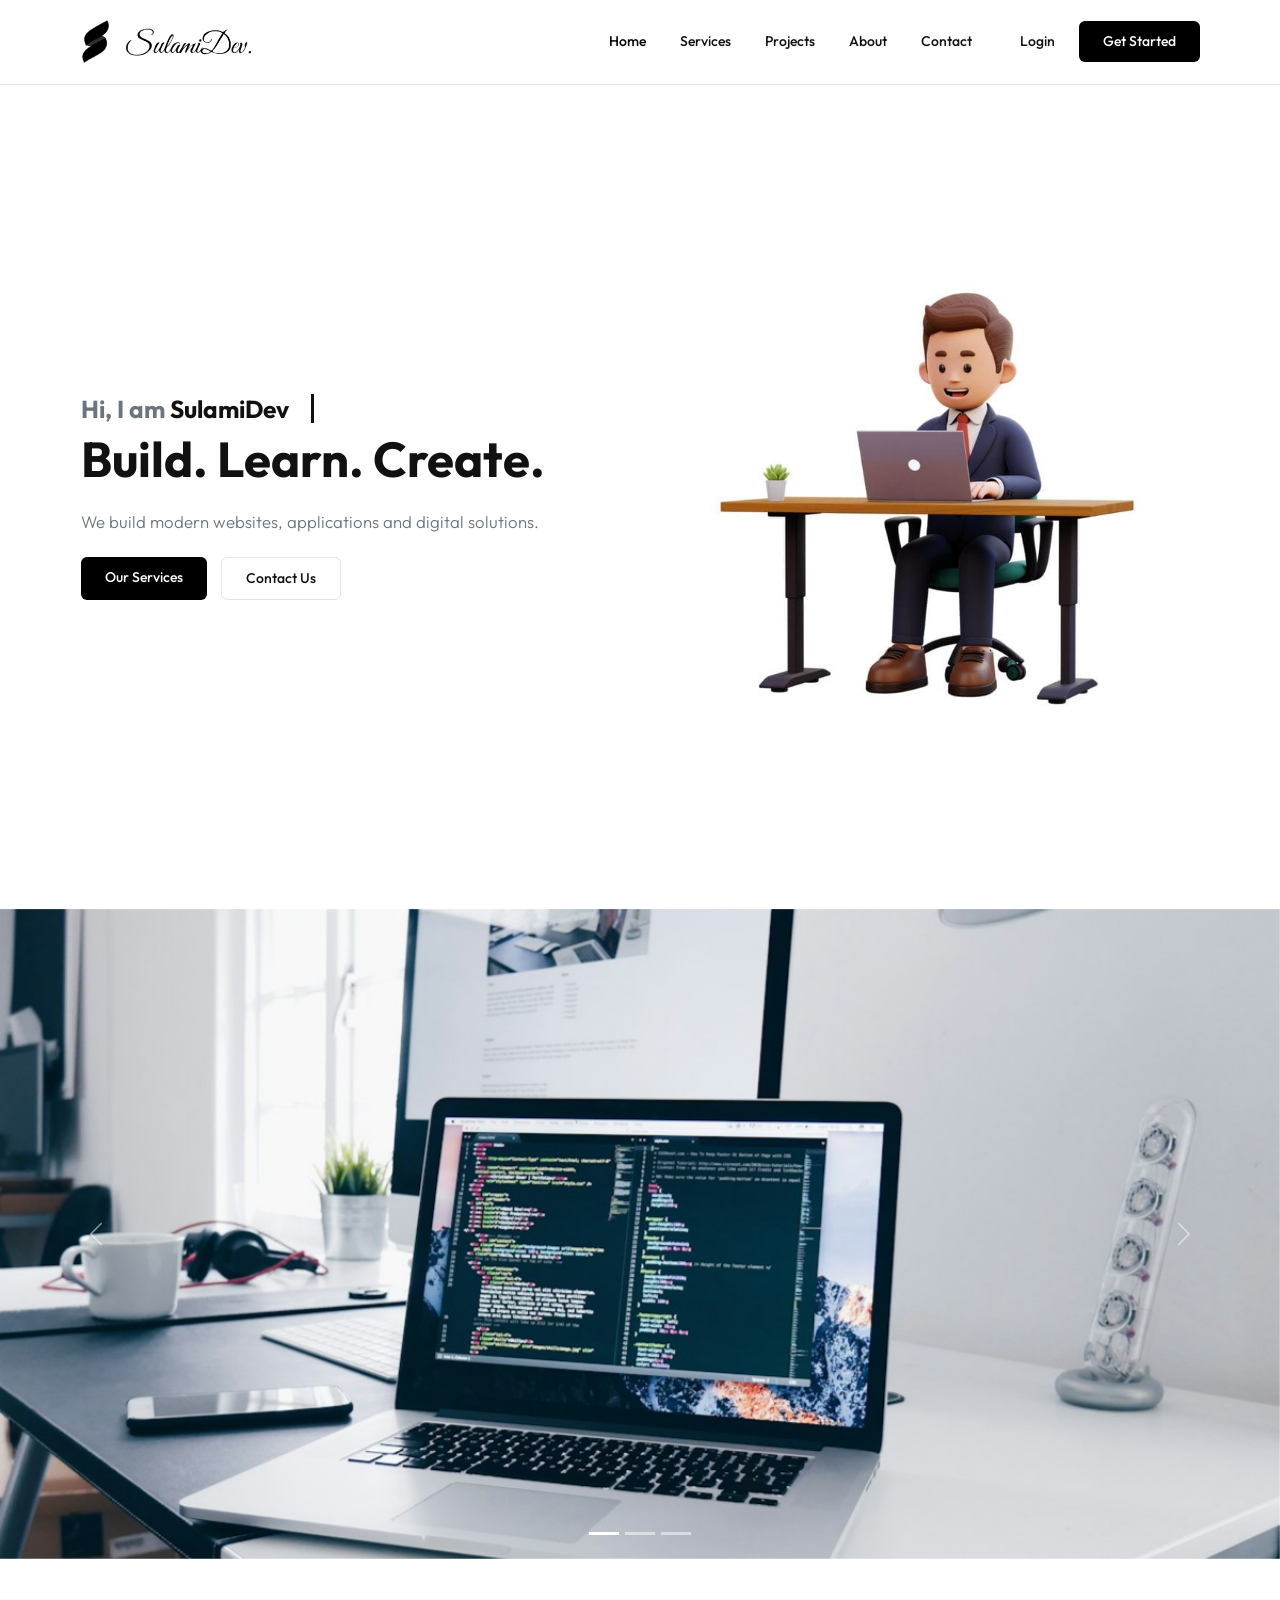
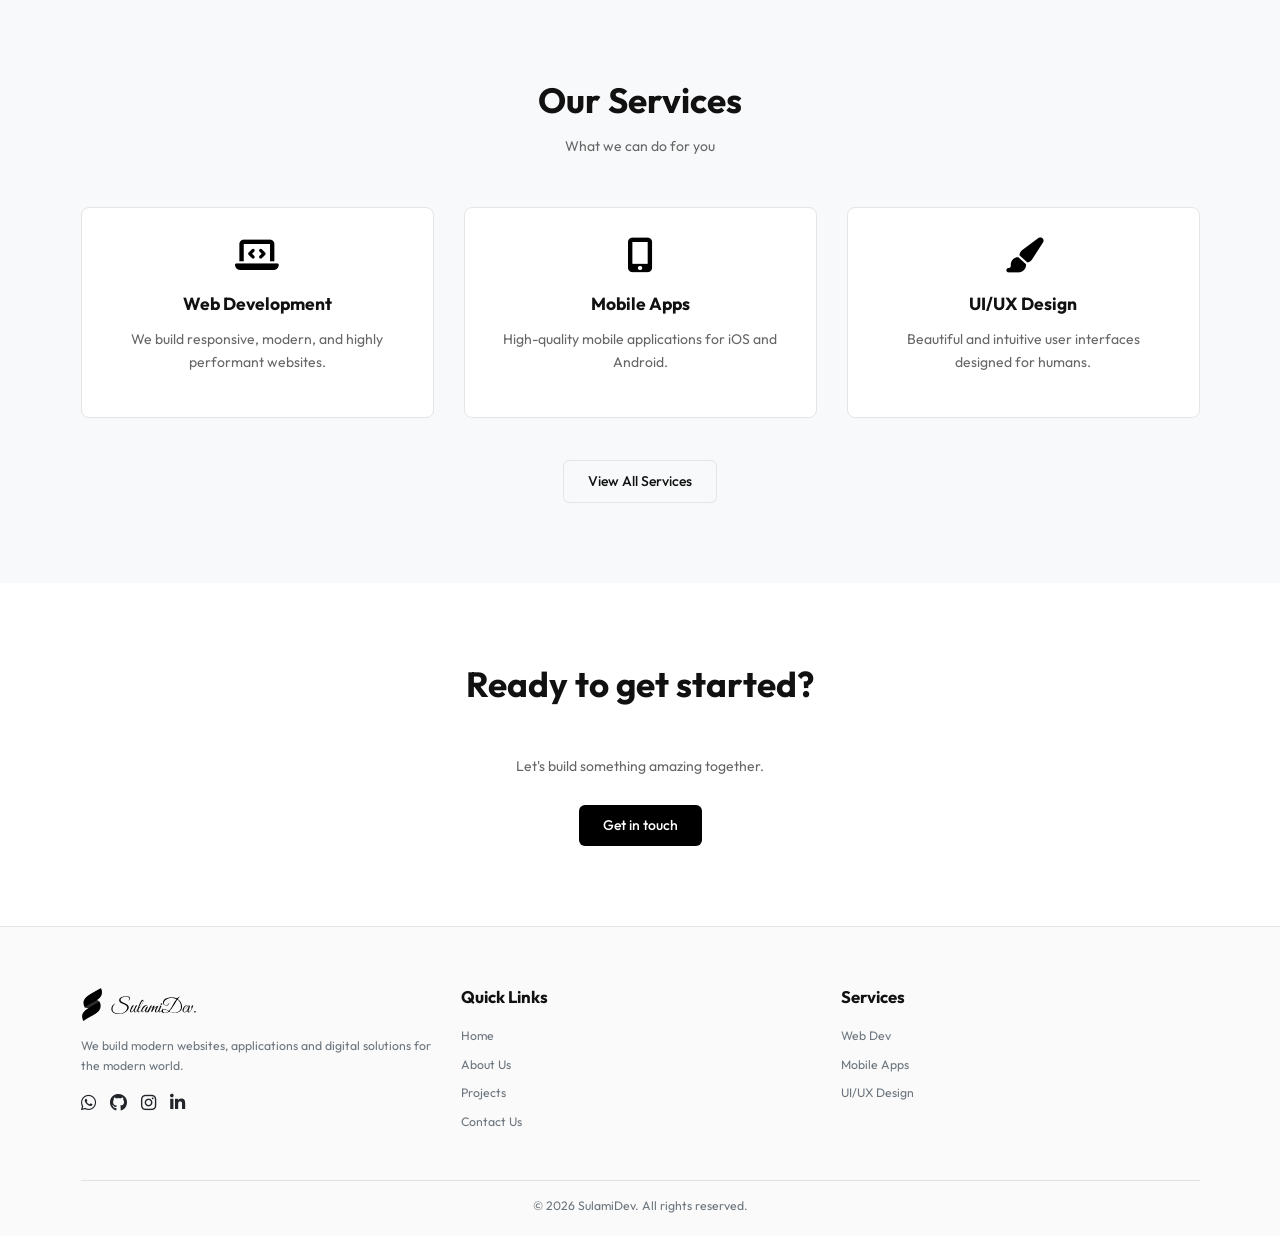
==== index.html @ aaef83a5 "first commit" ====
<!DOCTYPE html>
<html lang="en">
<head>
    <meta charset="UTF-8">
    <meta name="viewport" content="width=device-width, initial-scale=1.0">
    <title>SulamiDev | Build. Learn. Create.</title>
    <link rel="icon" href="images/icon.png" type="image/png">
    <!-- Bootstrap CSS -->
    <link href="https://cdn.jsdelivr.net/npm/bootstrap@5.3.2/dist/css/bootstrap.min.css" rel="stylesheet">
    <!-- Font Awesome -->
    <link rel="stylesheet" href="https://cdnjs.cloudflare.com/ajax/libs/font-awesome/6.4.2/css/all.min.css">
    <!-- Custom CSS -->
    <link rel="stylesheet" href="css/style.css">
    <link rel="stylesheet" href="css/responsive.css">
</head>
<body>

    <!-- Navbar -->
    <nav class="navbar navbar-expand-lg navbar-custom sticky-top">
        <div class="container">
            <a class="navbar-brand d-flex align-items-center" href="index.html">
                <img src="images/icon.png" alt="Icon" height="45" class="me-3">
                <img src="images/sulamidev-name.svg" alt="SulamiDev" height="30">
            </a>
            <button class="navbar-toggler" type="button" data-bs-toggle="collapse" data-bs-target="#navbarNav">
                <span class="navbar-toggler-icon"></span>
            </button>
            <div class="collapse navbar-collapse justify-content-end" id="navbarNav">
                <ul class="navbar-nav align-items-center">
                    <li class="nav-item"><a class="nav-link active" href="index.html">Home</a></li>
                    <li class="nav-item"><a class="nav-link" href="pages/services.html">Services</a></li>
                    <li class="nav-item"><a class="nav-link" href="pages/projects.html">Projects</a></li>
                    <li class="nav-item"><a class="nav-link" href="pages/about.html">About</a></li>
                    <li class="nav-item"><a class="nav-link" href="pages/contact.html">Contact</a></li>
                    <li class="nav-item ms-lg-3"><a class="nav-link" href="pages/login.html">Login</a></li>
                    <li class="nav-item"><a class="btn btn-primary-custom ms-2" href="pages/register.html">Get Started</a></li>
                </ul>
            </div>
        </div>
    </nav>

    <!-- Header / Hero Section -->
    <header class="hero-section">
        <div class="container fade-up">
            <div class="row align-items-center">
                <div class="col-12 col-lg-6 text-start d-flex flex-column justify-content-center hero-text-mobile mb-4 mb-lg-0">
                    <h3 class="mb-2 text-secondary">Hi, I am <span class="typewriter-text">SulamiDev</span></h3>
                    <h1 class="fw-bold hero-title-mobile display-4">Build. Learn. Create.</h1>
                    <p class="text-secondary mb-4 hero-desc-mobile lead">We build modern websites, applications and digital solutions.</p>
                    <div class="d-flex flex-wrap gap-3">
                        <a href="pages/services.html" class="btn btn-primary-custom">Our Services</a>
                        <a href="pages/contact.html" class="btn btn-outline-custom">Contact Us</a>
                    </div>
                </div>
                <div class="col-12 col-lg-6 text-center d-flex align-items-center justify-content-center">
                    <img src="images/1.jpeg" alt="SulamiDev Intro" class="img-fluid" style="width: 100%; max-width: 550px;">
                </div>
            </div>
        </div>
    </header>

    <main>
        <!-- WowSlider (Bootstrap Carousel implementation) -->
        <section class="p-0">
            <div class="container-fluid p-0 fade-up">
                <div id="wowslider" class="carousel slide carousel-fade" data-bs-ride="carousel">
                    <div class="carousel-indicators">
                        <button type="button" data-bs-target="#wowslider" data-bs-slide-to="0" class="active"></button>
                        <button type="button" data-bs-target="#wowslider" data-bs-slide-to="1"></button>
                        <button type="button" data-bs-target="#wowslider" data-bs-slide-to="2"></button>
                    </div>
                    <div class="carousel-inner">
                        <!-- Slide 1 -->
                        <div class="carousel-item active" data-bs-interval="3000">
                            <a href="pages/services.html">
                                <img src="images/webdev.jpg" class="d-block w-100" alt="Web Development" style="object-fit: cover; height: 650px;">
                            </a>
                        </div>
                        
                        <!-- Slide 2 -->
                        <div class="carousel-item" data-bs-interval="3000">
                            <a href="pages/services.html">
                                <img src="images/mobile.jpg" class="d-block w-100" alt="Mobile Development" style="object-fit: cover; height: 650px;">
                            </a>
                        </div>
                        
                        <!-- Slide 3 -->
                        <div class="carousel-item" data-bs-interval="3000">
                            <a href="pages/services.html">
                                <img src="images/website-new.jpg" class="d-block w-100" alt="New Website Development" style="object-fit: cover; height: 650px;">
                            </a>
                        </div>
                    </div>
                    <button class="carousel-control-prev" type="button" data-bs-target="#wowslider" data-bs-slide="prev">
                        <span class="carousel-control-prev-icon"></span>
                    </button>
                    <button class="carousel-control-next" type="button" data-bs-target="#wowslider" data-bs-slide="next">
                        <span class="carousel-control-next-icon"></span>
                    </button>
                </div>
            </div>
        </section>

        <!-- Services Preview Section -->
        <section class="bg-light">
            <div class="container fade-up">
                <div class="section-title">
                    <h2>Our Services</h2>
                    <p>What we can do for you</p>
                </div>
                <div class="services-grid">
                    <div class="custom-card text-center">
                        <i class="fas fa-laptop-code"></i>
                        <h3>Web Development</h3>
                        <p>We build responsive, modern, and highly performant websites.</p>
                    </div>
                    <div class="custom-card text-center">
                        <i class="fas fa-mobile-alt"></i>
                        <h3>Mobile Apps</h3>
                        <p>High-quality mobile applications for iOS and Android.</p>
                    </div>
                    <div class="custom-card text-center">
                        <i class="fas fa-paint-brush"></i>
                        <h3>UI/UX Design</h3>
                        <p>Beautiful and intuitive user interfaces designed for humans.</p>
                    </div>
                </div>
                <div class="text-center mt-5">
                    <a href="pages/services.html" class="btn btn-outline-custom">View All Services</a>
                </div>
            </div>
        </section>

        <!-- CTA Section -->
        <section>
            <div class="container fade-up">
                <div class="section-title">
                    <h2>Ready to get started?</h2>
                </div>
                <div class="text-center">
                    <p>Let's build something amazing together.</p>
                    <a href="pages/contact.html" class="btn btn-primary-custom mt-3">Get in touch</a>
                </div>
            </div>
        </section>
    </main>

    <!-- Footer -->
    <footer>
        <div class="container">
            <div class="row fade-up">
                <div class="col-12 col-md-4 mb-4">
                    <div class="mb-3 d-flex align-items-center">
                        <img src="images/icon.png" alt="Icon" height="35" class="me-2">
                        <img src="images/sulamidev-name.svg" alt="SulamiDev" height="20">
                    </div>
                    <p class="text-secondary small">We build modern websites, applications and digital solutions for the modern world.</p>
                    <div class="d-flex align-items-center gap-3 mt-3">
                        <a href="https://wa.me/967783073833" target="_blank" class="text-dark fs-5" style="transition: all 0.3s ease;" onmouseover="this.style.transform='translateY(-3px)'" onmouseout="this.style.transform='none'"><i class="fab fa-whatsapp"></i></a>
                        <a href="https://github.com/sulamidev" target="_blank" class="text-dark fs-5" style="transition: all 0.3s ease;" onmouseover="this.style.transform='translateY(-3px)'" onmouseout="this.style.transform='none'"><i class="fab fa-github"></i></a>
                        <a href="https://instagram.com/sulamidev" target="_blank" class="text-dark fs-5" style="transition: all 0.3s ease;" onmouseover="this.style.transform='translateY(-3px)'" onmouseout="this.style.transform='none'"><i class="fab fa-instagram"></i></a>
                        <a href="https://linkedin.com/in/sulamidev" target="_blank" class="text-dark fs-5" style="transition: all 0.3s ease;" onmouseover="this.style.transform='translateY(-3px)'" onmouseout="this.style.transform='none'"><i class="fab fa-linkedin-in"></i></a>
                    </div>
                </div>
                <div class="col-6 col-md-4 mb-4">
                    <h6 class="footer-title fw-bold">Quick Links</h6>
                    <ul class="footer-links small list-unstyled">
                        <li><a href="index.html" class="text-decoration-none text-secondary">Home</a></li>
                        <li><a href="pages/about.html" class="text-decoration-none text-secondary">About Us</a></li>
                        <li><a href="pages/projects.html" class="text-decoration-none text-secondary">Projects</a></li>
                        <li><a href="pages/contact.html" class="text-decoration-none text-secondary">Contact Us</a></li>
                    </ul>
                </div>
                <div class="col-6 col-md-4 mb-4">
                    <h6 class="footer-title fw-bold">Services</h6>
                    <ul class="footer-links small list-unstyled">
                        <li><a href="pages/services.html" class="text-decoration-none text-secondary">Web Dev</a></li>
                        <li><a href="pages/services.html" class="text-decoration-none text-secondary">Mobile Apps</a></li>
                        <li><a href="pages/services.html" class="text-decoration-none text-secondary">UI/UX Design</a></li>
                    </ul>
                </div>
            </div>
            <div class="border-top pt-3 mt-3 text-center text-secondary">
                <small>&copy; 2026 SulamiDev. All rights reserved.</small>
            </div>
        </div>
    </footer>

    <div class="toast-container"></div>

    <!-- jQuery -->
    <script src="https://code.jquery.com/jquery-3.7.1.min.js"></script>
    <!-- Bootstrap JS -->
    <script src="https://cdn.jsdelivr.net/npm/bootstrap@5.3.2/dist/js/bootstrap.bundle.min.js"></script>
    <!-- Custom JS -->
    <script src="js/main.js"></script>
</body>
</html>
---- css/style.css ----
/* style.css */
@import url('https://fonts.googleapis.com/css2?family=Outfit:wght@300;400;500;600;700;800&family=Dancing+Script:wght@600;700&display=swap');

:root {
    --primary-color: #000000; /* Black */
    --text-main: #111111;
    --text-secondary: #666666;
    --bg-color: #ffffff;
    --border-color: #E5E5E5;
    --hover-color: #333333; /* Dark Gray */
}

/* Scale down the entire website (Bootstrap uses rem units based on this) */
html {
    font-size: 14px;
}

body {
    font-family: 'Outfit', 'Segoe UI', Roboto, Helvetica, Arial, sans-serif;
    color: var(--text-main);
    background-color: var(--bg-color);
    margin: 0;
    padding: 0;
    overflow-x: hidden;
}

/* Typography */
h1, h2, h3, h4, h5, h6 {
    font-weight: 700;
    margin-bottom: 1rem;
    color: var(--text-main);
}

p {
    color: var(--text-secondary);
    line-height: 1.6;
}

/* Navbar */
.navbar-custom {
    background-color: var(--bg-color);
    border-bottom: 1px solid var(--border-color);
    padding: 15px 0;
}
.navbar-custom .navbar-brand {
    font-weight: 800;
    font-size: 1.5rem;
    color: var(--primary-color);
}
.navbar-custom .nav-link {
    color: var(--text-main);
    font-weight: 500;
    margin: 0 10px;
    transition: color 0.3s ease;
}
.navbar-custom .nav-link:hover, .navbar-custom .nav-link.active {
    color: var(--primary-color);
}

/* Buttons */
.btn-primary-custom {
    background-color: var(--primary-color);
    color: #fff;
    border: none;
    padding: 10px 24px;
    border-radius: 6px;
    font-weight: 500;
    transition: background-color 0.3s ease, transform 0.2s ease;
    text-decoration: none;
    display: inline-block;
}
.btn-primary-custom:hover {
    background-color: var(--hover-color);
    color: #fff;
    transform: translateY(-2px);
}

.btn-outline-custom {
    background-color: transparent;
    color: var(--text-main);
    border: 1px solid var(--border-color);
    padding: 10px 24px;
    border-radius: 6px;
    font-weight: 500;
    transition: all 0.3s ease;
    text-decoration: none;
    display: inline-block;
}
.btn-outline-custom:hover {
    border-color: var(--primary-color);
    color: var(--primary-color);
}

/* Sections */
section {
    padding: 80px 0;
}
.section-title {
    text-align: center;
    margin-bottom: 50px;
}
.section-title h2 {
    font-size: 2.5rem;
}

/* Cards */
.custom-card {
    background: var(--bg-color);
    border: 1px solid var(--border-color);
    border-radius: 8px;
    padding: 30px;
    transition: box-shadow 0.3s ease, transform 0.3s ease;
    height: 100%;
}
.custom-card:hover {
    box-shadow: 0 10px 30px rgba(0,0,0,0.05);
    transform: translateY(-5px);
}
.custom-card i {
    font-size: 2.5rem;
    color: var(--primary-color);
    margin-bottom: 20px;
}
.custom-card h3 {
    font-size: 1.25rem;
}

/* Grid for Services and Projects */
.services-grid, .projects-grid {
    display: grid;
    grid-template-columns: repeat(3, 1fr);
    gap: 30px;
}

/* Footer */
footer {
    background-color: #fafafa;
    border-top: 1px solid var(--border-color);
    padding: 60px 0 20px;
}
.footer-title {
    font-size: 1.2rem;
    font-weight: 600;
    margin-bottom: 20px;
}
.footer-links {
    list-style: none;
    padding: 0;
}
.footer-links li {
    margin-bottom: 10px;
}
.footer-links a {
    color: var(--text-secondary);
    text-decoration: none;
    transition: color 0.3s ease;
}
.footer-links a:hover {
    color: var(--primary-color);
}
.social-icons a {
    display: inline-flex;
    align-items: center;
    justify-content: center;
    width: 50px;
    height: 50px;
    font-size: 1.25rem;
    background: var(--border-color);
    color: var(--text-main);
    border-radius: 50%;
    margin-right: 15px;
    transition: all 0.3s ease;
    text-decoration: none;
}
.social-icons a:hover {
    background: var(--primary-color);
    color: #fff;
}

/* Animations */
.fade-up {
    opacity: 0;
    transform: translateY(30px);
    transition: opacity 0.6s ease-out, transform 0.6s ease-out;
}
.fade-up.visible {
    opacity: 1;
    transform: translateY(0);
}

/* Hero Section */
.hero-section {
    min-height: calc(100vh - 76px);
    display: flex;
    align-items: center;
    padding: 100px 0;
}
.hero-section h1 {
    font-size: 3.5rem;
    font-weight: 800;
    margin-bottom: 20px;
}
.hero-section p {
    font-size: 1.2rem;
    margin-bottom: 40px;
}

/* Typewriter Effect */
.typewriter-text {
    font-family: inherit;
    display: inline-block;
    overflow: hidden;
    white-space: nowrap;
    border-right: 3px solid var(--text-main);
    width: 9ch;
    animation: typing 2.5s steps(9) forwards, blink .75s step-end infinite;
    vertical-align: bottom;
    color: var(--text-main);
    font-weight: bold;
}

@keyframes typing {
    from { width: 0; }
    to { width: 9ch; }
}
@keyframes blink {
    from, to { border-color: transparent; }
    50% { border-color: var(--text-main); }
}

/* Toast */
.toast-container {
    position: fixed;
    bottom: 20px;
    right: 20px;
    z-index: 1055;
}

/* WowSlider Custom Styling (Bootstrap Carousel Override) */
#wowslider {
    overflow: hidden;
    margin-bottom: 40px;
}
.carousel-item img {
    height: 700px;
    object-fit: cover;
    width: 100%;
}
.carousel-caption {
    background: rgba(17, 17, 17, 0.7);
    border-radius: 8px;
    padding: 20px;
    bottom: 40px;
}

/* Forms */
.form-control {
    border: 1px solid var(--border-color);
    border-radius: 6px;
    padding: 12px 15px;
}
.form-control:focus {
    border-color: var(--primary-color);
    box-shadow: 0 0 0 0.2rem rgba(0, 0, 0, 0.25);
}

/* Table */
.table-custom {
    border: 1px solid var(--border-color);
    border-radius: 8px;
    overflow: hidden;
    background: #fff;
}
.table-custom th {
    background-color: #fafafa;
    border-bottom: 2px solid var(--border-color);
    color: var(--text-main);
    font-weight: 600;
    padding: 15px;
}
.table-custom td {
    vertical-align: middle;
    color: var(--text-secondary);
    padding: 15px;
}

/* Aside */
.custom-aside {
    background: #fafafa;
    border: 1px solid var(--border-color);
    border-radius: 8px;
    padding: 30px;
}
.custom-aside h3 {
    margin-bottom: 20px;
    font-size: 1.25rem;
}
.custom-aside ul {
    list-style: none;
    padding: 0;
}
.custom-aside ul li {
    padding: 10px 0;
    border-bottom: 1px solid var(--border-color);
    color: var(--text-secondary);
}
.custom-aside ul li:last-child {
    border-bottom: none;
}
.custom-aside ul li i {
    color: var(--primary-color);
    margin-right: 10px;
    width: 20px;
    text-align: center;
}
}

/* Tech Badges */
.tech-badge {
    display: inline-flex;
    align-items: center;
    padding: 10px 20px;
    background: #fff;
    border: 1px solid var(--border-color);
    border-radius: 50px;
    font-size: 1.1rem;
    font-weight: 500;
    color: var(--text-main);
    box-shadow: 0 2px 4px rgba(0,0,0,0.02);
    transition: all 0.3s ease;
    cursor: default;
}
.tech-badge i {
    font-size: 1.4rem;
    margin-right: 8px;
}
.tech-badge:hover {
    transform: translateY(-3px);
    box-shadow: 0 5px 15px rgba(0,0,0,0.08);
    border-color: var(--text-main);
}
---- css/responsive.css ----
/* responsive.css */
@media (max-width: 992px) {
    .services-grid, .projects-grid {
        grid-template-columns: repeat(2, 1fr);
    }
    .hero-section h1 {
        font-size: 2.8rem;
    }
    .carousel-item img {
        height: 500px;
    }
}

@media (max-width: 768px) {
    /* Projects & Services stay beside each other and small */
    .projects-grid {
        display: grid;
        grid-template-columns: repeat(2, 1fr);
        gap: 10px;
    }
    .projects-grid .custom-card {
        padding: 0 !important;
    }
    .projects-grid .p-4 {
        padding: 10px !important;
    }
    .projects-grid h4 {
        font-size: 0.9rem !important;
        margin-bottom: 5px !important;
    }
    .projects-grid p {
        font-size: 0.75rem !important;
        margin-bottom: 8px !important;
        line-height: 1.2;
    }
    .projects-grid .btn {
        font-size: 0.7rem !important;
        padding: 4px 8px !important;
    }
    .services-grid {
        display: grid;
        grid-template-columns: repeat(3, 1fr);
        gap: 10px;
    }
    .services-grid .custom-card {
        padding: 15px 5px !important;
    }
    .services-grid .custom-card h3 {
        font-size: 0.8rem !important;
        margin-bottom: 5px !important;
    }
    .services-grid .custom-card p {
        font-size: 0.65rem !important;
        margin-bottom: 0 !important;
        line-height: 1.2;
    }
    .services-grid .custom-card i {
        font-size: 1.2rem !important;
        margin-bottom: 8px !important;
    }
    
    /* Hero Section Mobile Scaling */
    .hero-title-mobile {
        font-size: 1.4rem !important;
    }
    .hero-desc-mobile {
        font-size: 0.75rem !important;
        line-height: 1.3 !important;
    }
    .hero-text-mobile h3 {
        font-size: 0.9rem !important;
    }
    /* Shrink Buttons for Mobile (Stacked) */
    .hero-text-mobile .d-flex {
        gap: 15px !important;
        justify-content: center; /* Center buttons on mobile */
    }
    .hero-text-mobile .btn {
        font-size: 0.9rem !important;
        padding: 8px 20px !important;
    }
    
    /* Shrink Navbar Logo */
    .navbar-brand img:first-child {
        height: 35px !important;
    }
    .navbar-brand img:last-child {
        height: 25px !important;
    }

    .hero-section {
        min-height: auto !important;
        padding: 50px 0 30px !important;
        align-items: center !important;
        text-align: center !important;
    }
    .hero-section .text-start {
        text-align: center !important; /* Center text on mobile */
    }
    .hero-section h1 {
        font-size: 2.5rem !important;
    }
    .carousel-item img {
        height: 300px !important;
    }
    .table-responsive {
        display: block;
        width: 100%;
        overflow-x: auto;
        -webkit-overflow-scrolling: touch;
        border-radius: 8px;
        box-shadow: 0 2px 8px rgba(0,0,0,0.05);
    }
    .table-responsive table {
        font-size: 0.85rem;
        white-space: nowrap; /* Keep table on single lines and scroll horizontally */
    }
    .table-responsive .btn {
        font-size: 0.7rem !important;
        padding: 4px 10px !important;
    }
    section {
        padding: 50px 0;
    }
    .footer-links {
        margin-bottom: 30px;
    }
}
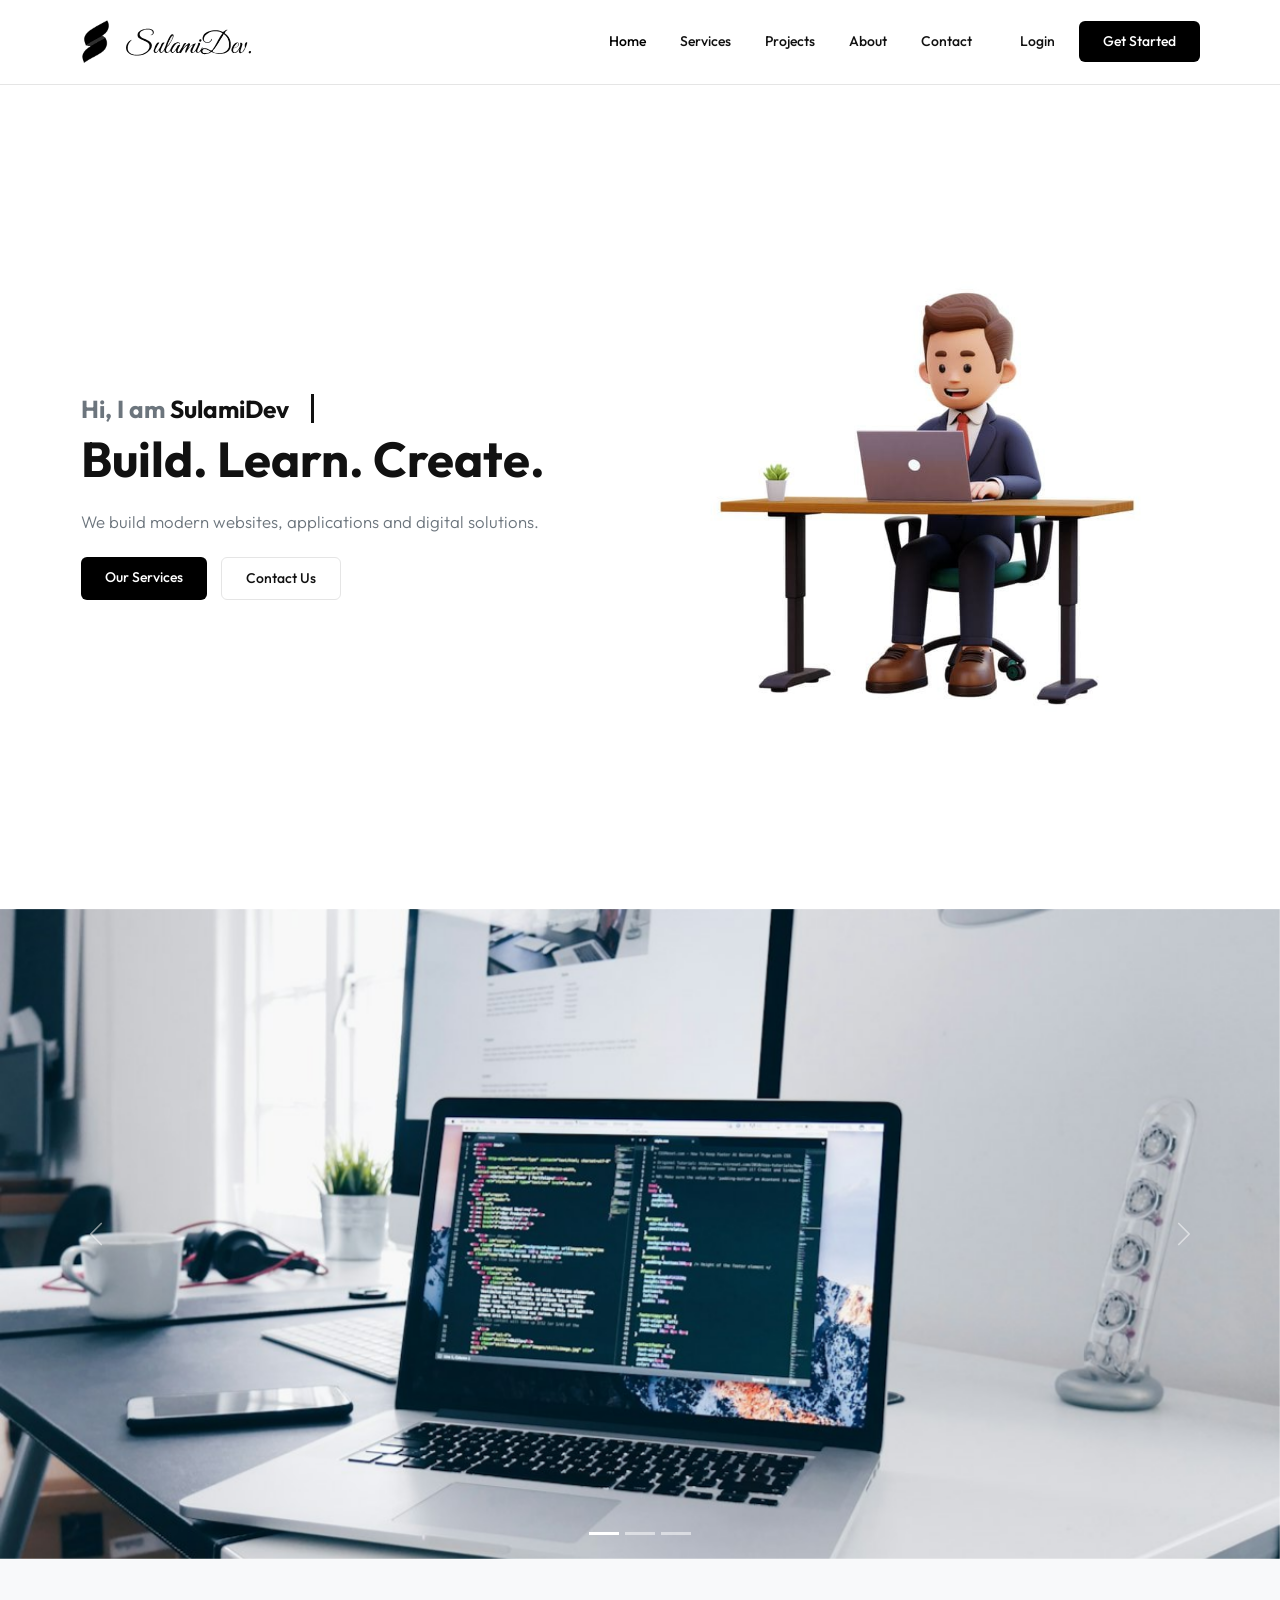
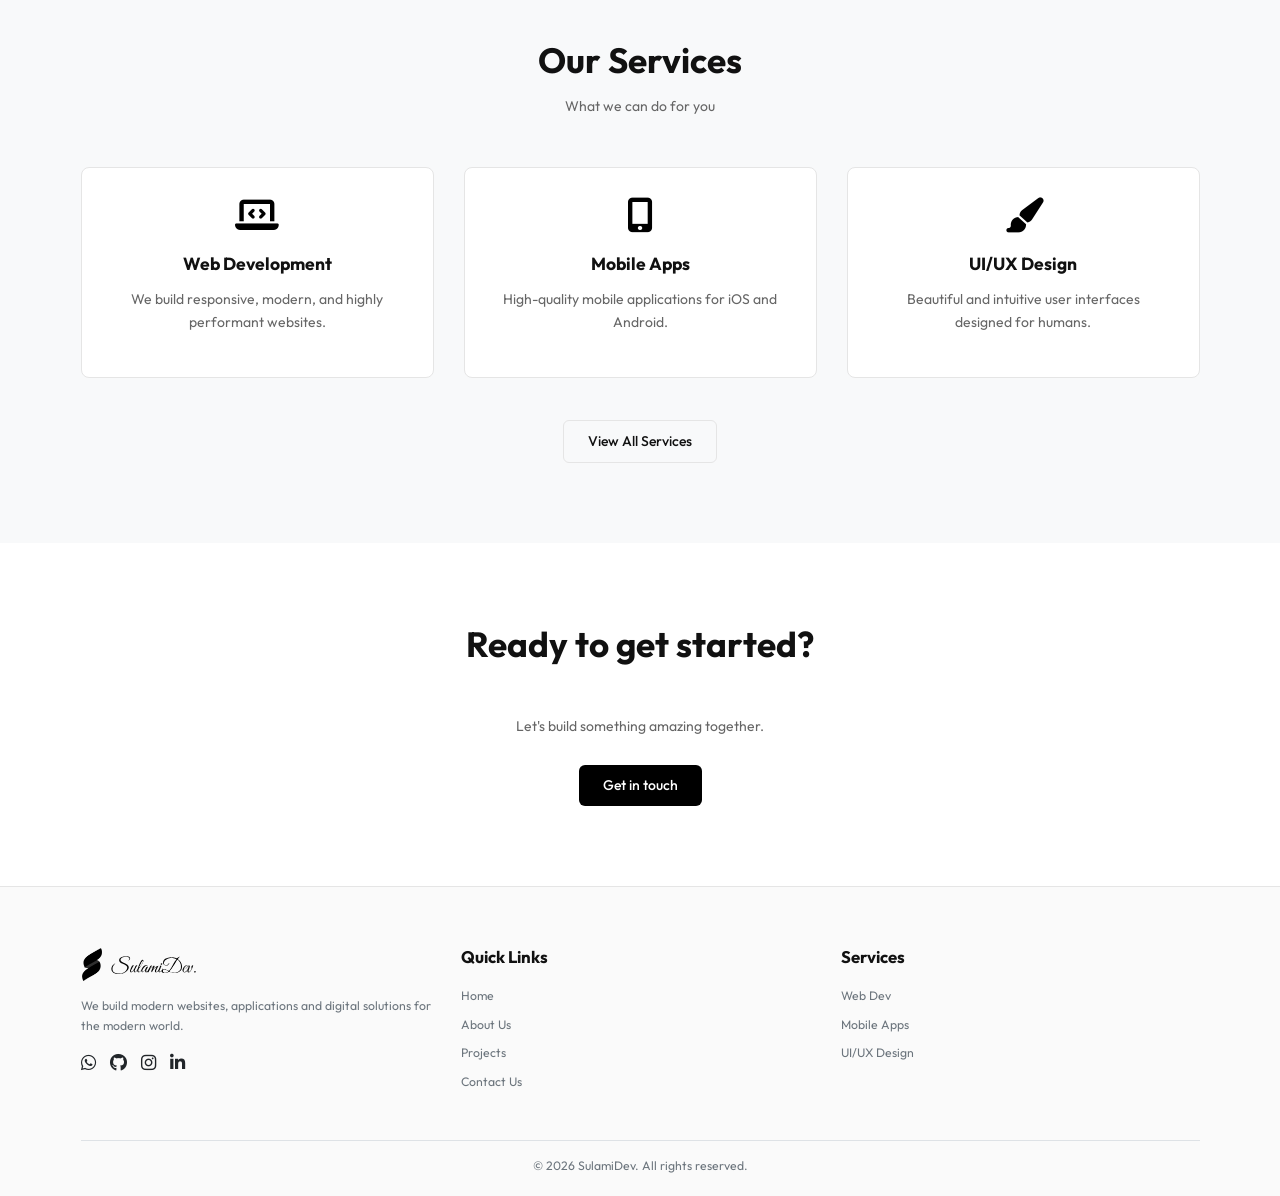
==== commit 8822b68a: "i have improved the website  to be working in the offline and online and i fixed some issues in the " ====
--- a/index.html
+++ b/index.html
@@ -6,9 +6,9 @@
     <title>SulamiDev | Build. Learn. Create.</title>
     <link rel="icon" href="images/icon.png" type="image/png">
     <!-- Bootstrap CSS -->
-    <link href="https://cdn.jsdelivr.net/npm/bootstrap@5.3.2/dist/css/bootstrap.min.css" rel="stylesheet">
+    <link href="https://cdn.jsdelivr.net/npm/bootstrap@5.3.2/dist/css/bootstrap.min.css" rel="stylesheet" onerror="this.onerror=null;this.href='libs/bootstrap/bootstrap.min.css';">
     <!-- Font Awesome -->
-    <link rel="stylesheet" href="https://cdnjs.cloudflare.com/ajax/libs/font-awesome/6.4.2/css/all.min.css">
+    <link rel="stylesheet" href="https://cdnjs.cloudflare.com/ajax/libs/font-awesome/6.4.2/css/all.min.css" onerror="this.onerror=null;this.href='libs/fontawesome/css/all.min.css';">
     <!-- Custom CSS -->
     <link rel="stylesheet" href="css/style.css">
     <link rel="stylesheet" href="css/responsive.css">
@@ -60,44 +60,84 @@
     </header>
 
     <main>
-        <!-- WowSlider (Bootstrap Carousel implementation) -->
+        <!-- Dynamic Slider Section -->
         <section class="p-0">
-            <div class="container-fluid p-0 fade-up">
-                <div id="wowslider" class="carousel slide carousel-fade" data-bs-ride="carousel">
-                    <div class="carousel-indicators">
-                        <button type="button" data-bs-target="#wowslider" data-bs-slide-to="0" class="active"></button>
-                        <button type="button" data-bs-target="#wowslider" data-bs-slide-to="1"></button>
-                        <button type="button" data-bs-target="#wowslider" data-bs-slide-to="2"></button>
-                    </div>
-                    <div class="carousel-inner">
-                        <!-- Slide 1 -->
-                        <div class="carousel-item active" data-bs-interval="3000">
-                            <a href="pages/services.html">
-                                <img src="images/webdev.jpg" class="d-block w-100" alt="Web Development" style="object-fit: cover; height: 650px;">
-                            </a>
+            <div class="container-fluid p-0 fade-up" id="slider-wrapper">
+                
+                <!-- ONLINE SLIDER (Bootstrap Carousel) -->
+                <div id="online-slider" style="display: none;">
+                    <div id="bootstrap-carousel" class="carousel slide carousel-fade" data-bs-ride="carousel">
+                        <div class="carousel-indicators">
+                            <button type="button" data-bs-target="#bootstrap-carousel" data-bs-slide-to="0" class="active"></button>
+                            <button type="button" data-bs-target="#bootstrap-carousel" data-bs-slide-to="1"></button>
+                            <button type="button" data-bs-target="#bootstrap-carousel" data-bs-slide-to="2"></button>
                         </div>
+                        <div class="carousel-inner">
+                            <div class="carousel-item active" data-bs-interval="3000">
+                                <a href="pages/services.html"><img src="images/webdev.jpg" class="d-block w-100" alt="Web Development" style="object-fit: cover; height: 650px;"></a>
+                            </div>
+                            <div class="carousel-item" data-bs-interval="3000">
+                                <a href="pages/services.html"><img src="images/mobile.jpg" class="d-block w-100" alt="Mobile Development" style="object-fit: cover; height: 650px;"></a>
+                            </div>
+                            <div class="carousel-item" data-bs-interval="3000">
+                                <a href="pages/services.html"><img src="images/website-new.jpg" class="d-block w-100" alt="New Website Development" style="object-fit: cover; height: 650px;"></a>
+                            </div>
+                        </div>
+                        <button class="carousel-control-prev" type="button" data-bs-target="#bootstrap-carousel" data-bs-slide="prev"><span class="carousel-control-prev-icon"></span></button>
+                        <button class="carousel-control-next" type="button" data-bs-target="#bootstrap-carousel" data-bs-slide="next"><span class="carousel-control-next-icon"></span></button>
+                    </div>
+                </div>
+
+                <!-- LOCAL SLIDER (WowSlider) -->
+                <div id="local-slider" style="display: none;">
+                    <!-- Start WOWSlider.com BODY section -->
+                    <div id="wowslider-container1">
+                    <div class="ws_images"><ul>
+                        <li><img src="WowSlider/data1/images/corporate.jpg" alt="corporate" title="corporate" id="wows1_0"/></li>
+                        <li><img src="WowSlider/data1/images/mobile.jpg" alt="mobile" title="mobile" id="wows1_1"/></li>
+                        <li><img src="WowSlider/data1/images/software.jpg" alt="software" title="software" id="wows1_2"/></li>
+                        <li><a href="http://wowslider.net"><img src="WowSlider/data1/images/webdev.jpg" alt="slider" title="webdev" id="wows1_3"/></a></li>
+                        <li><img src="WowSlider/data1/images/websitenew.jpg" alt="website-new" title="website-new" id="wows1_4"/></li>
+                    </ul></div>
+                    <div class="ws_bullets"><div>
+                        <a href="#" title="corporate"><span><img src="WowSlider/data1/tooltips/corporate.jpg" alt="corporate"/>1</span></a>
+                        <a href="#" title="mobile"><span><img src="WowSlider/data1/tooltips/mobile.jpg" alt="mobile"/>2</span></a>
+                        <a href="#" title="software"><span><img src="WowSlider/data1/tooltips/software.jpg" alt="software"/>3</span></a>
+                        <a href="#" title="webdev"><span><img src="WowSlider/data1/tooltips/webdev.jpg" alt="webdev"/>4</span></a>
+                        <a href="#" title="website-new"><span><img src="WowSlider/data1/tooltips/websitenew.jpg" alt="website-new"/>5</span></a>
+                    </div></div><div class="ws_script" style="position:absolute;left:-99%"><a href="http://wowslider.net">javascript carousel</a> by WOWSlider.com v9.0</div>
+                    <div class="ws_shadow"></div>
+                    </div>
+                    <!-- End WOWSlider.com BODY section -->
+                </div>
+
+                <script>
+                    var isLocal = (window.location.hostname === 'localhost' || window.location.hostname === '127.0.0.1' || window.location.protocol === 'file:');
+                    if (isLocal) {
+                        document.getElementById('local-slider').style.display = 'block';
                         
-                        <!-- Slide 2 -->
-                        <div class="carousel-item" data-bs-interval="3000">
-                            <a href="pages/services.html">
-                                <img src="images/mobile.jpg" class="d-block w-100" alt="Mobile Development" style="object-fit: cover; height: 650px;">
-                            </a>
-                        </div>
-                        
-                        <!-- Slide 3 -->
-                        <div class="carousel-item" data-bs-interval="3000">
-                            <a href="pages/services.html">
-                                <img src="images/website-new.jpg" class="d-block w-100" alt="New Website Development" style="object-fit: cover; height: 650px;">
-                            </a>
-                        </div>
-                    </div>
-                    <button class="carousel-control-prev" type="button" data-bs-target="#wowslider" data-bs-slide="prev">
-                        <span class="carousel-control-prev-icon"></span>
-                    </button>
-                    <button class="carousel-control-next" type="button" data-bs-target="#wowslider" data-bs-slide="next">
-                        <span class="carousel-control-next-icon"></span>
-                    </button>
-                </div>
+                        var cssLink = document.createElement('link');
+                        cssLink.rel = 'stylesheet';
+                        cssLink.href = 'WowSlider/engine1/style.css';
+                        document.head.appendChild(cssLink);
+
+                        var jqScript = document.createElement('script');
+                        jqScript.src = 'WowSlider/engine1/jquery.js';
+                        jqScript.onload = function() {
+                            var wsScript = document.createElement('script');
+                            wsScript.src = 'WowSlider/engine1/wowslider.js';
+                            wsScript.onload = function() {
+                                var sScript = document.createElement('script');
+                                sScript.src = 'WowSlider/engine1/script.js';
+                                document.body.appendChild(sScript);
+                            };
+                            document.body.appendChild(wsScript);
+                        };
+                        document.head.appendChild(jqScript);
+                    } else {
+                        document.getElementById('online-slider').style.display = 'block';
+                    }
+                </script>
             </div>
         </section>
 
@@ -190,8 +230,10 @@
 
     <!-- jQuery -->
     <script src="https://code.jquery.com/jquery-3.7.1.min.js"></script>
+    <script>window.jQuery || document.write('<script src="libs/jquery/jquery.min.js"><\/script>')</script>
     <!-- Bootstrap JS -->
     <script src="https://cdn.jsdelivr.net/npm/bootstrap@5.3.2/dist/js/bootstrap.bundle.min.js"></script>
+    <script>typeof bootstrap !== 'undefined' || document.write('<script src="libs/bootstrap/bootstrap.bundle.min.js"><\/script>')</script>
     <!-- Custom JS -->
     <script src="js/main.js"></script>
 </body>
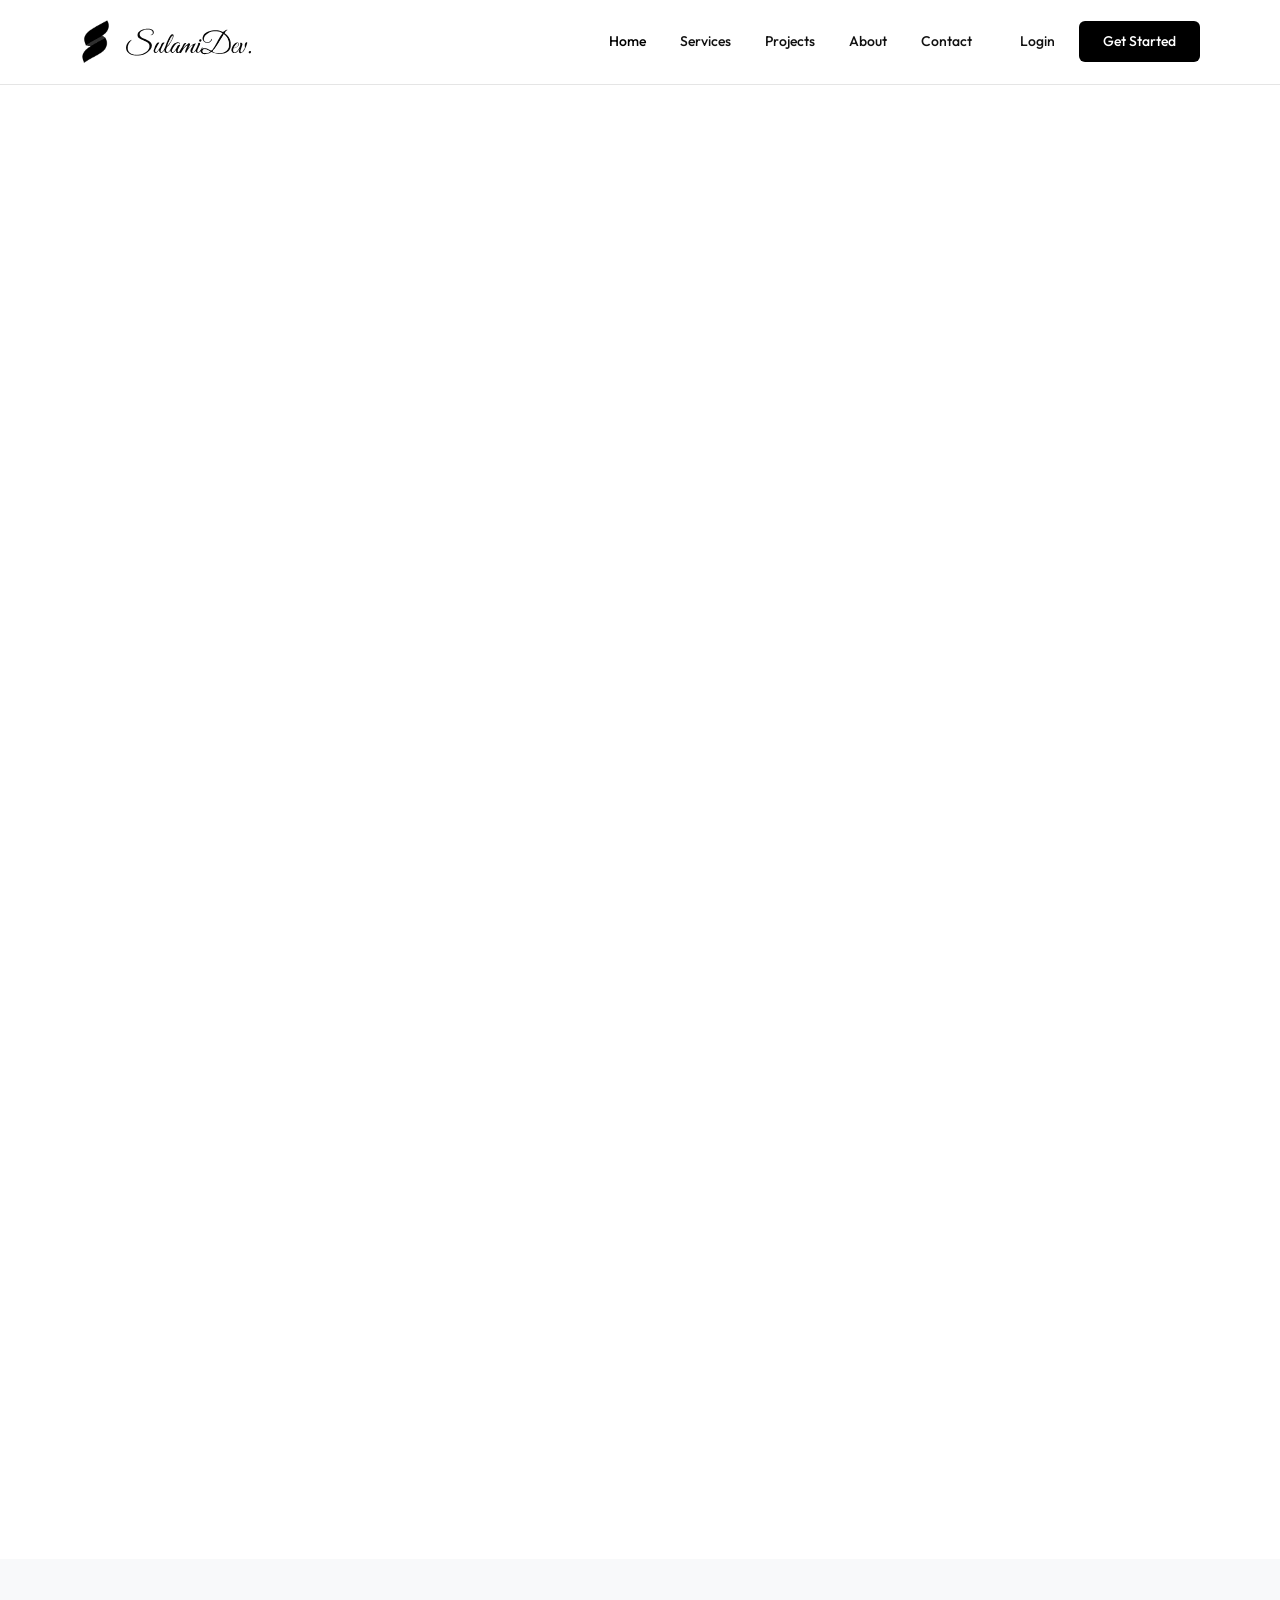
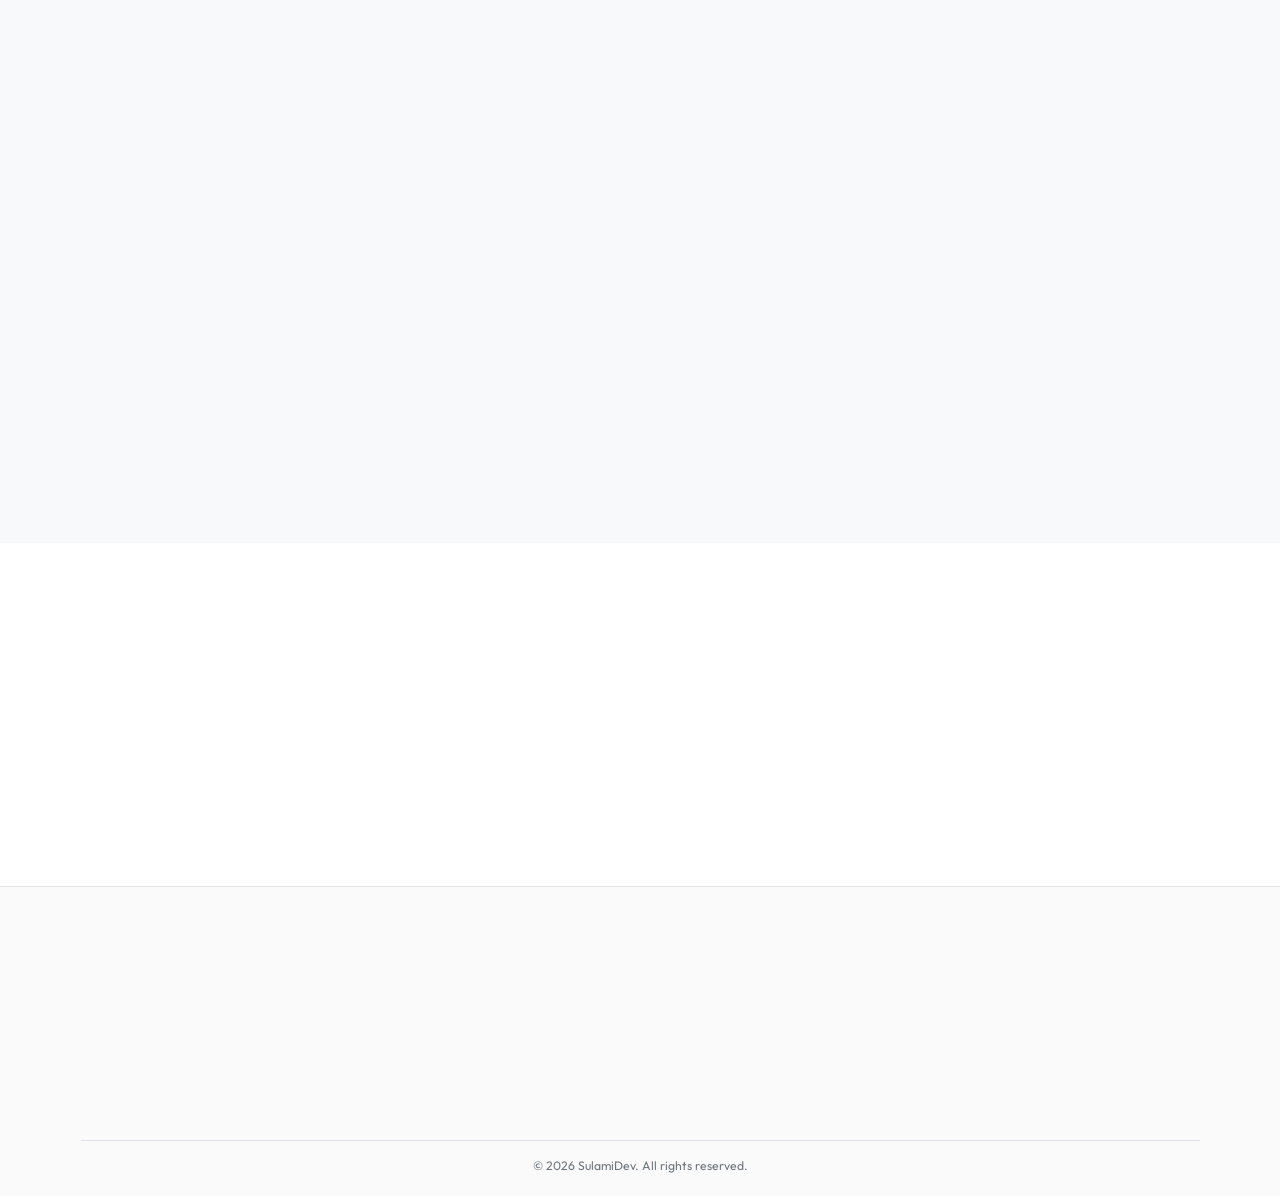
==== commit 768d7ac3: "fix" ====
--- a/index.html
+++ b/index.html
@@ -93,18 +93,18 @@
                     <!-- Start WOWSlider.com BODY section -->
                     <div id="wowslider-container1">
                     <div class="ws_images"><ul>
-                        <li><img src="WowSlider/data1/images/corporate.jpg" alt="corporate" title="corporate" id="wows1_0"/></li>
-                        <li><img src="WowSlider/data1/images/mobile.jpg" alt="mobile" title="mobile" id="wows1_1"/></li>
-                        <li><img src="WowSlider/data1/images/software.jpg" alt="software" title="software" id="wows1_2"/></li>
-                        <li><a href="http://wowslider.net"><img src="WowSlider/data1/images/webdev.jpg" alt="slider" title="webdev" id="wows1_3"/></a></li>
-                        <li><img src="WowSlider/data1/images/websitenew.jpg" alt="website-new" title="website-new" id="wows1_4"/></li>
+                        <li><img data-src="data1/images/corporate.jpg" alt="corporate" title="corporate" id="wows1_0"/></li>
+                        <li><img data-src="data1/images/mobile.jpg" alt="mobile" title="mobile" id="wows1_1"/></li>
+                        <li><img data-src="data1/images/software.jpg" alt="software" title="software" id="wows1_2"/></li>
+                        <li><a href="http://wowslider.net"><img data-src="data1/images/webdev.jpg" alt="slider" title="webdev" id="wows1_3"/></a></li>
+                        <li><img data-src="data1/images/websitenew.jpg" alt="website-new" title="website-new" id="wows1_4"/></li>
                     </ul></div>
                     <div class="ws_bullets"><div>
-                        <a href="#" title="corporate"><span><img src="WowSlider/data1/tooltips/corporate.jpg" alt="corporate"/>1</span></a>
-                        <a href="#" title="mobile"><span><img src="WowSlider/data1/tooltips/mobile.jpg" alt="mobile"/>2</span></a>
-                        <a href="#" title="software"><span><img src="WowSlider/data1/tooltips/software.jpg" alt="software"/>3</span></a>
-                        <a href="#" title="webdev"><span><img src="WowSlider/data1/tooltips/webdev.jpg" alt="webdev"/>4</span></a>
-                        <a href="#" title="website-new"><span><img src="WowSlider/data1/tooltips/websitenew.jpg" alt="website-new"/>5</span></a>
+                        <a href="#" title="corporate"><span><img data-src="data1/tooltips/corporate.jpg" alt="corporate"/>1</span></a>
+                        <a href="#" title="mobile"><span><img data-src="data1/tooltips/mobile.jpg" alt="mobile"/>2</span></a>
+                        <a href="#" title="software"><span><img data-src="data1/tooltips/software.jpg" alt="software"/>3</span></a>
+                        <a href="#" title="webdev"><span><img data-src="data1/tooltips/webdev.jpg" alt="webdev"/>4</span></a>
+                        <a href="#" title="website-new"><span><img data-src="data1/tooltips/websitenew.jpg" alt="website-new"/>5</span></a>
                     </div></div><div class="ws_script" style="position:absolute;left:-99%"><a href="http://wowslider.net">javascript carousel</a> by WOWSlider.com v9.0</div>
                     <div class="ws_shadow"></div>
                     </div>
@@ -116,19 +116,25 @@
                     if (isLocal) {
                         document.getElementById('local-slider').style.display = 'block';
                         
+                        // Convert data-src back to src for WOWSlider images
+                        var wsImages = document.querySelectorAll('#local-slider img[data-src]');
+                        wsImages.forEach(function(img) {
+                            img.setAttribute('src', img.getAttribute('data-src'));
+                        });
+                        
                         var cssLink = document.createElement('link');
                         cssLink.rel = 'stylesheet';
-                        cssLink.href = 'WowSlider/engine1/style.css';
+                        cssLink.href = 'engine1/style.css';
                         document.head.appendChild(cssLink);
 
                         var jqScript = document.createElement('script');
-                        jqScript.src = 'WowSlider/engine1/jquery.js';
+                        jqScript.src = 'engine1/jquery.js';
                         jqScript.onload = function() {
                             var wsScript = document.createElement('script');
-                            wsScript.src = 'WowSlider/engine1/wowslider.js';
+                            wsScript.src = 'engine1/wowslider.js';
                             wsScript.onload = function() {
                                 var sScript = document.createElement('script');
-                                sScript.src = 'WowSlider/engine1/script.js';
+                                sScript.src = 'engine1/script.js';
                                 document.body.appendChild(sScript);
                             };
                             document.body.appendChild(wsScript);
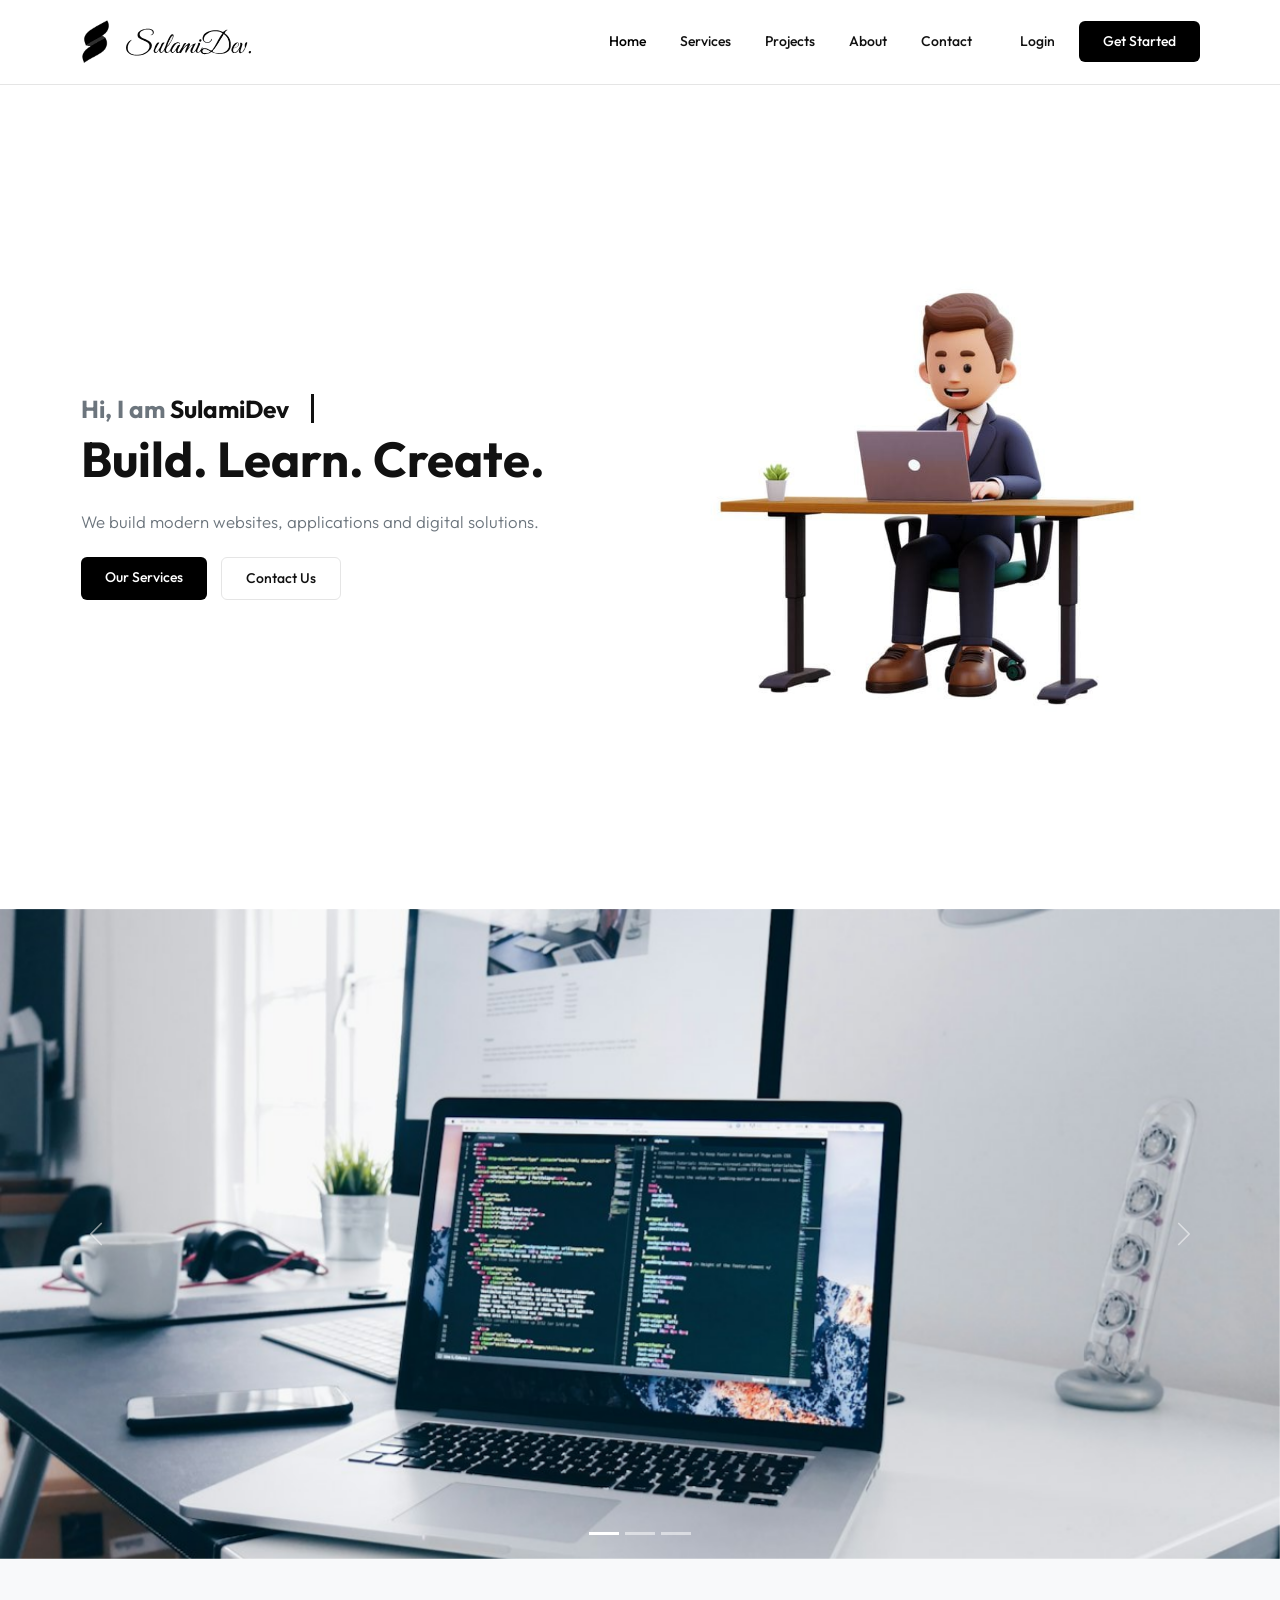
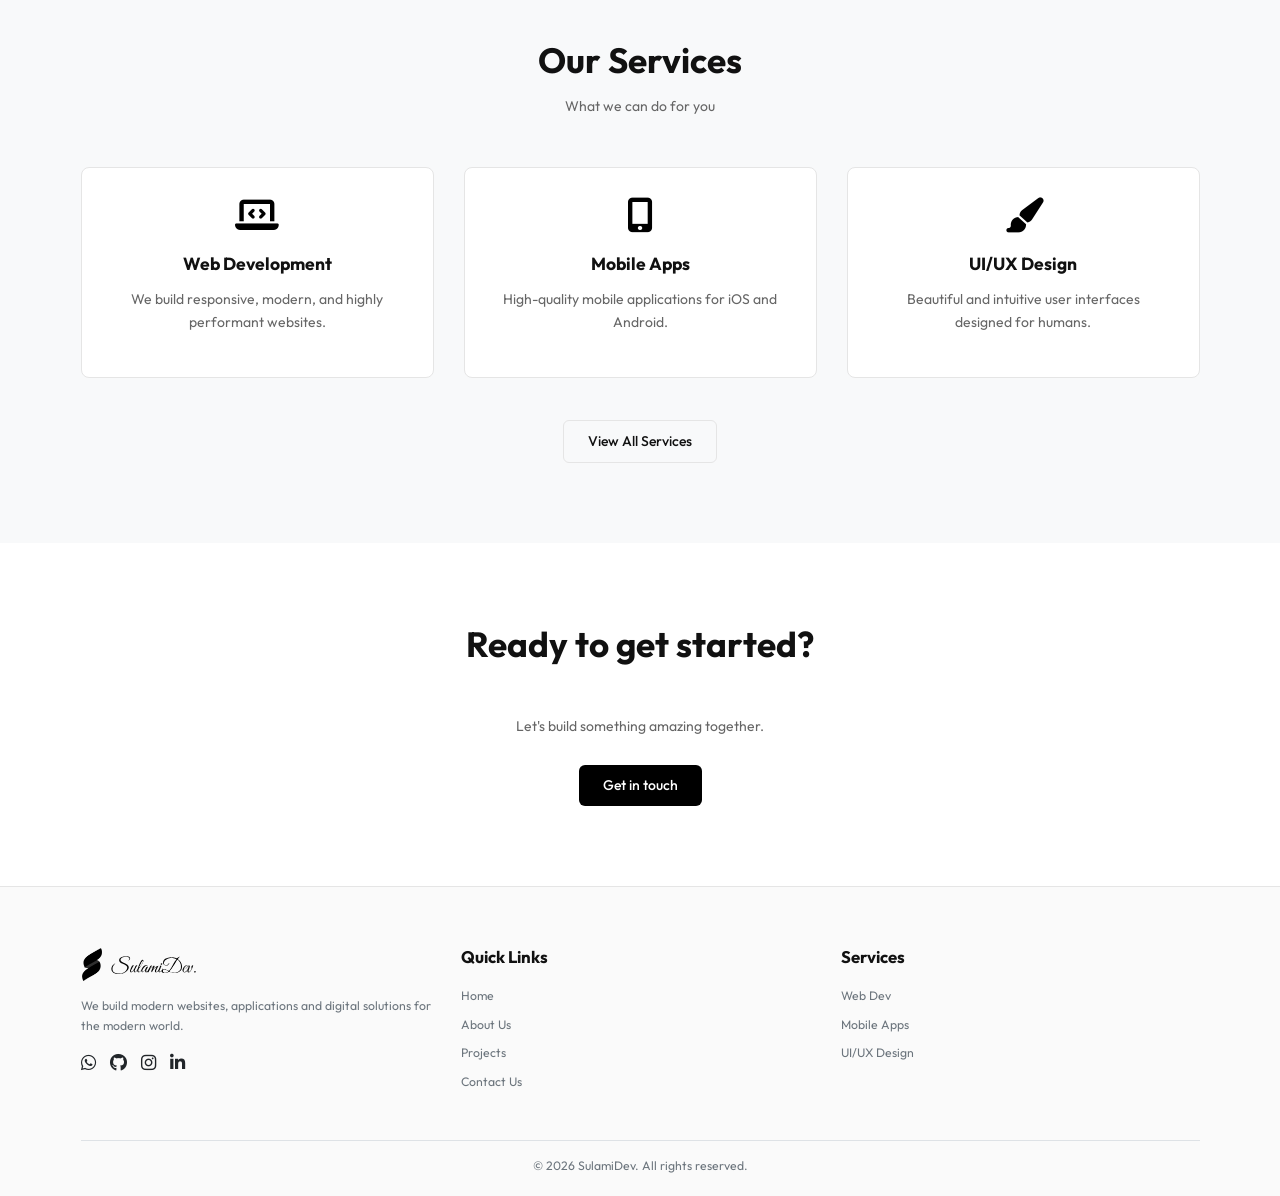
==== commit e84ce62d: ".." ====
--- a/index.html
+++ b/index.html
@@ -5,17 +5,17 @@
     <meta name="viewport" content="width=device-width, initial-scale=1.0">
     <title>SulamiDev | Build. Learn. Create.</title>
     <link rel="icon" href="images/icon.png" type="image/png">
-    <!-- Bootstrap CSS -->
+    
     <link href="https://cdn.jsdelivr.net/npm/bootstrap@5.3.2/dist/css/bootstrap.min.css" rel="stylesheet" onerror="this.onerror=null;this.href='libs/bootstrap/bootstrap.min.css';">
-    <!-- Font Awesome -->
+   
     <link rel="stylesheet" href="https://cdnjs.cloudflare.com/ajax/libs/font-awesome/6.4.2/css/all.min.css" onerror="this.onerror=null;this.href='libs/fontawesome/css/all.min.css';">
-    <!-- Custom CSS -->
+   
     <link rel="stylesheet" href="css/style.css">
     <link rel="stylesheet" href="css/responsive.css">
 </head>
 <body>
 
-    <!-- Navbar -->
+    
     <nav class="navbar navbar-expand-lg navbar-custom sticky-top">
         <div class="container">
             <a class="navbar-brand d-flex align-items-center" href="index.html">
@@ -39,7 +39,7 @@
         </div>
     </nav>
 
-    <!-- Header / Hero Section -->
+    
     <header class="hero-section">
         <div class="container fade-up">
             <div class="row align-items-center">
@@ -60,7 +60,7 @@
     </header>
 
     <main>
-        <!-- Dynamic Slider Section -->
+       
         <section class="p-0">
             <div class="container-fluid p-0 fade-up" id="slider-wrapper">
                 
@@ -90,21 +90,21 @@
 
                 <!-- LOCAL SLIDER (WowSlider) -->
                 <div id="local-slider" style="display: none;">
-                    <!-- Start WOWSlider.com BODY section -->
+                   
                     <div id="wowslider-container1">
                     <div class="ws_images"><ul>
-                        <li><img data-src="data1/images/corporate.jpg" alt="corporate" title="corporate" id="wows1_0"/></li>
-                        <li><img data-src="data1/images/mobile.jpg" alt="mobile" title="mobile" id="wows1_1"/></li>
-                        <li><img data-src="data1/images/software.jpg" alt="software" title="software" id="wows1_2"/></li>
-                        <li><a href="http://wowslider.net"><img data-src="data1/images/webdev.jpg" alt="slider" title="webdev" id="wows1_3"/></a></li>
-                        <li><img data-src="data1/images/websitenew.jpg" alt="website-new" title="website-new" id="wows1_4"/></li>
+                        <li><img data-src="WowSlider/data1/images/corporate.jpg" alt="corporate" title="corporate" id="wows1_0"/></li>
+                        <li><img data-src="WowSlider/data1/images/mobile.jpg" alt="mobile" title="mobile" id="wows1_1"/></li>
+                        <li><img data-src="WowSlider/data1/images/software.jpg" alt="software" title="software" id="wows1_2"/></li>
+                        <li><a href="http://wowslider.net"><img data-src="WowSlider/data1/images/webdev.jpg" alt="slider" title="webdev" id="wows1_3"/></a></li>
+                        <li><img data-src="WowSlider/data1/images/websitenew.jpg" alt="website-new" title="website-new" id="wows1_4"/></li>
                     </ul></div>
                     <div class="ws_bullets"><div>
-                        <a href="#" title="corporate"><span><img data-src="data1/tooltips/corporate.jpg" alt="corporate"/>1</span></a>
-                        <a href="#" title="mobile"><span><img data-src="data1/tooltips/mobile.jpg" alt="mobile"/>2</span></a>
-                        <a href="#" title="software"><span><img data-src="data1/tooltips/software.jpg" alt="software"/>3</span></a>
-                        <a href="#" title="webdev"><span><img data-src="data1/tooltips/webdev.jpg" alt="webdev"/>4</span></a>
-                        <a href="#" title="website-new"><span><img data-src="data1/tooltips/websitenew.jpg" alt="website-new"/>5</span></a>
+                        <a href="#" title="corporate"><span><img data-src="WowSlider/data1/tooltips/corporate.jpg" alt="corporate"/>1</span></a>
+                        <a href="#" title="mobile"><span><img data-src="WowSlider/data1/tooltips/mobile.jpg" alt="mobile"/>2</span></a>
+                        <a href="#" title="software"><span><img data-src="WowSlider/data1/tooltips/software.jpg" alt="software"/>3</span></a>
+                        <a href="#" title="webdev"><span><img data-src="WowSlider/data1/tooltips/webdev.jpg" alt="webdev"/>4</span></a>
+                        <a href="#" title="website-new"><span><img data-src="WowSlider/data1/tooltips/websitenew.jpg" alt="website-new"/>5</span></a>
                     </div></div><div class="ws_script" style="position:absolute;left:-99%"><a href="http://wowslider.net">javascript carousel</a> by WOWSlider.com v9.0</div>
                     <div class="ws_shadow"></div>
                     </div>
@@ -124,17 +124,17 @@
                         
                         var cssLink = document.createElement('link');
                         cssLink.rel = 'stylesheet';
-                        cssLink.href = 'engine1/style.css';
+                        cssLink.href = 'WowSlider/engine1/style.css';
                         document.head.appendChild(cssLink);
 
                         var jqScript = document.createElement('script');
-                        jqScript.src = 'engine1/jquery.js';
+                        jqScript.src = 'WowSlider/engine1/jquery.js';
                         jqScript.onload = function() {
                             var wsScript = document.createElement('script');
-                            wsScript.src = 'engine1/wowslider.js';
+                            wsScript.src = 'WowSlider/engine1/wowslider.js';
                             wsScript.onload = function() {
                                 var sScript = document.createElement('script');
-                                sScript.src = 'engine1/script.js';
+                                sScript.src = 'WowSlider/engine1/script.js';
                                 document.body.appendChild(sScript);
                             };
                             document.body.appendChild(wsScript);
@@ -234,13 +234,11 @@
 
     <div class="toast-container"></div>
 
-    <!-- jQuery -->
+   
     <script src="https://code.jquery.com/jquery-3.7.1.min.js"></script>
     <script>window.jQuery || document.write('<script src="libs/jquery/jquery.min.js"><\/script>')</script>
-    <!-- Bootstrap JS -->
     <script src="https://cdn.jsdelivr.net/npm/bootstrap@5.3.2/dist/js/bootstrap.bundle.min.js"></script>
     <script>typeof bootstrap !== 'undefined' || document.write('<script src="libs/bootstrap/bootstrap.bundle.min.js"><\/script>')</script>
-    <!-- Custom JS -->
     <script src="js/main.js"></script>
 </body>
 </html>
--- a/css/style.css
+++ b/css/style.css
@@ -10,7 +10,7 @@
     --hover-color: #333333; /* Dark Gray */
 }
 
-/* Scale down the entire website (Bootstrap uses rem units based on this) */
+
 html {
     font-size: 14px;
 }
@@ -24,7 +24,7 @@
     overflow-x: hidden;
 }
 
-/* Typography */
+
 h1, h2, h3, h4, h5, h6 {
     font-weight: 700;
     margin-bottom: 1rem;
@@ -36,7 +36,7 @@
     line-height: 1.6;
 }
 
-/* Navbar */
+
 .navbar-custom {
     background-color: var(--bg-color);
     border-bottom: 1px solid var(--border-color);
